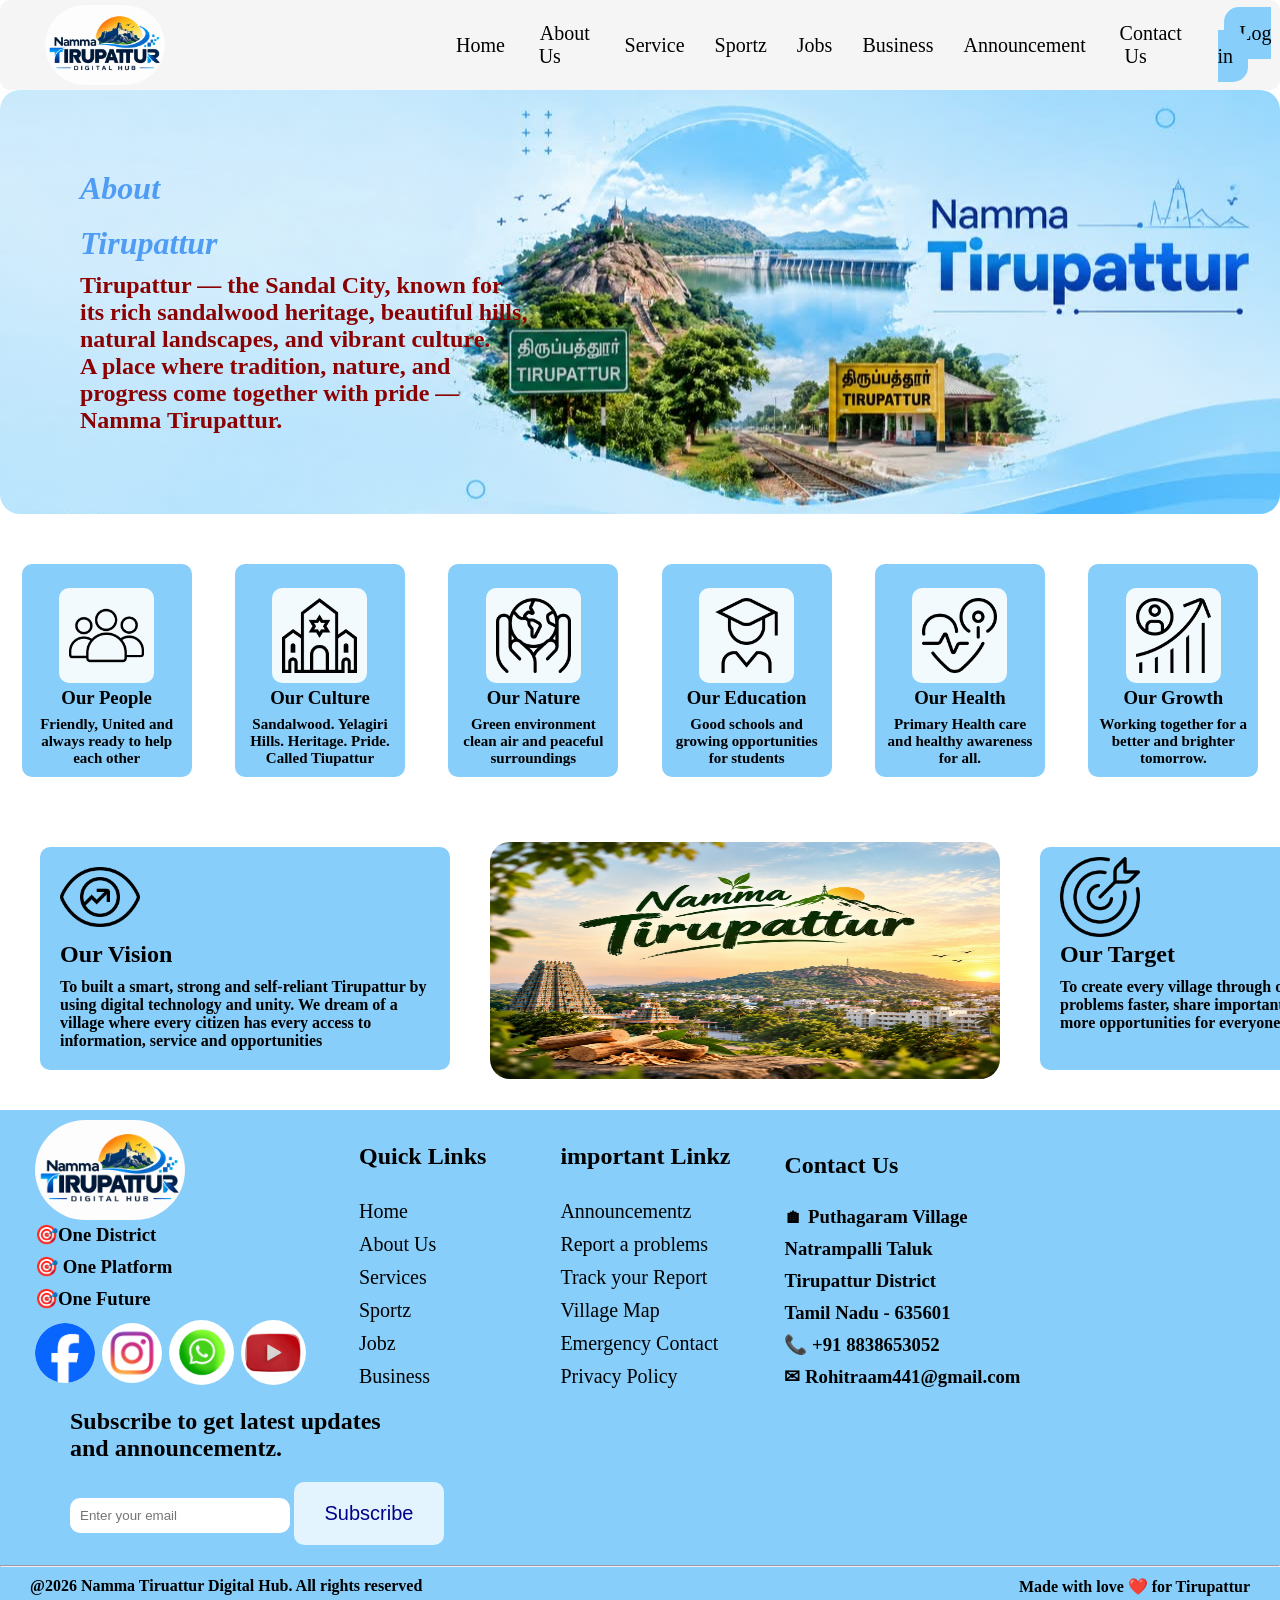
==== about.html @ 944623a9 "first commit" ====
<!DOCTYPE html>
<html lang="en">
<head>
    <meta charset="UTF-8">
    <meta name="viewport" content="width=device-width, initial-scale=1.0">
    <title> About Us</title>
    <link rel="stylesheet" href="about.css">
</head>
<body>
      <div class="nav">
        <img src="imges/namma tpt.png" alt="" class="tpt">

        <nav class="nav_bar">
            <p><a href="index.html">Home</a></p>
            <p><a href="home.html">About Us</a></p>
            <p><a href="home.html">Service</a></p>
            <p><a href="home.html">Sportz</a></p>
            <p><a href="home.html">Jobs</a></p>
            <p><a href="home.html">Business</a></p>
            <p><a href="home.html">Announcement</a></p>
            <p><a href="home.html">Contact Us</a></p>
            <div class="log">
                <p><a href="home.html" class="logz">Log in</a></p>
            </div>

        </nav>
    </div>
<!-- top nav bar finished -->

<div class="about_line">
    <h1 class="abttptzz"> <i>About</i></h1><br>
    <h1 class="abt_tpthead"><i>Tirupattur</i> <br>
    <h3 class="tptline">Tirupattur — the Sandal City, known for its rich sandalwood heritage, beautiful hills, natural landscapes, and vibrant culture. <br> A place where tradition, nature, and progress come together with pride — Namma Tirupattur.</h3>
  
</div>

<!-- about tirupattur image finished -->

<!-- next the diff box in the dabbz below lie our people opr district-->

<div class="divs_of_about">
      
    <div class="divz_of_dabbas">

        <div class="box1">
            <img src="imges/people.png" alt="" class="img1">
            <h3>Our People</h3>
            <h4 class="img1_abt">Friendly, United and always ready to help each other</h4>
       </div>

<!-- dabba 1 finished -->

<!-- dabba 2 started -->
        <div class="box2">
            <img src="imges/synagogue.png" alt="" class="img2">
            <h3>Our Culture</h3>
            <h4 class="img2_abt">Sandalwood. Yelagiri Hills. Heritage. Pride. Called Tiupattur</h4>
       </div>

<!-- dabba 2 finished -->

<!-- dabba 3 started-->
        <div class="box3">
            <img src="imges/save-the-planet.png" alt="" class="img3">
            <h3>Our Nature</h3>
            <h4 class="img3_abt">Green environment clean air and peaceful surroundings</h4>
       </div>

<!-- dabba 3 finished  -->

<!-- dabba 4 started -->

        <div class="box4">
            <img src="imges/user-graduate.png" alt="" class="img4">
            <h3>Our Education</h3>
            <h4 class="img4_abt">Good schools and growing opportunities for students</h4>
       </div>

<!-- dabba 4 finished  -->

<!-- dabba 5 started -->
         <div class="box5">
            <img src="imges/health-podcast.png" alt="" class="img5">
            <h3>Our Health</h3>
            <h4 class="img5_abt">Primary Health care and healthy awareness for all.</h4>
       </div>
<!-- dabba 4 finished  -->

<!-- dabba 5 started -->
        <div class="box6">
            <img src="imges/career-growth.png" alt="" class="img6">
            <h3>Our Growth</h3>
            <h4 class="img6_abt">Working together for a better and brighter tomorrow.</h4>
       </div>
    </div>
</div>
<!-- all dabbas finished -->

<!-- vision of tirupattur -->

<div class="visioftpt">
    <div class="visitpt">
        <div class="visi1">
            <img src="imges/eye-arrow-progress.png" alt="" class="vision1">
            <h2>Our Vision</h2>
            <h4 class="visitext">To built a smart, strong and self-reliant Tirupattur by using digital technology and unity. We dream of a village where every citizen has every access to information, service and opportunities </h4>

        </div>
<!-- our vision completed -->


<!-- namma tirupattur image -->
 <div class="nammatpti">
    <img src="imges/17258.jpg" alt="" class="nammatpt">
 </div>

<!-- our tartget -->
    <div class="target1">
        <img src="imges/bullseye-arrow.png" alt="" class="targetimg">
        <h2>Our Target</h2>
        <h4 class="targetext">To create every village through one platform, solve problems faster, share important updates and create more opportunities for everyone in Tirupattur</h4>

    </div>
    </div>
</div>

<!-- target finished -->

<!-- about of tirupattur blue code below -->
<div class="aboutblue">
    <div class="aboutzblue">

        <div class="abtblue1">
             <img src="imges/namma tpt.png" alt="" class="abtbluei">
             <h3 class="oned">🎯One District </h3>
             <h3 class="onep">🎯 One Platform</h3>
             <h3 class="onef">🎯One Future</h3>
          <div class="abtsocial">
            <a href="https://www.youtube.com/watch?v=7VxUcHnb_D0&list=RD7VxUcHnb_D0&start_radio=1"><img src="imges/facebook.png" alt="" class="facebook"></a>
             <a href="https://www.youtube.com/watch?v=6LD30ChPsSs&list=RD6LD30ChPsSs&start_radio=1"><img src="imges/insta.jpg" alt="" class="insta"></a>
             <a href="https://www.youtube.com/watch?v=58MM30T1jlk&list=RD58MM30T1jlk&start_radio=1"><img src="imges/wp.jpg" alt="" class="wp"></a>
             <a href="https://www.youtube.com/watch?v=acCh41oai7c&list=RDacCh41oai7c&start_radio=1"><img src="imges/utube.jpg" alt="" class="utube"></a>
          </div>
         </div>
<!-- social images completedd -->
        <div class="quick">
           <h2 class="qcklink">Quick Links</h2></h3>
            <a href="" class="homz">Home</a>
            <a href="" class="abtblu">About Us</a>
            <a href="" class="abtserv">Services</a>
            <a href="" class="sptz">Sportz</a>
            <a href="" class="abtjobz">Jobz</a>
            <a href="" class="abtbuzi">Business</a>
         </div>

<!-- quick links ends -->
           <div class="implinks">
           <h2 class="qcklink">important Linkz</h2></h3>
            <a href="" class="anno">Announcementz</a>
            <a href="" class="abtrepo">Report a problems</a>
            <a href="" class="abttrack">Track your Report</a>
            <a href="" class="map">Village Map</a>
            <a href="" class="urgent">Emergency Contact</a>
            <a href="" class="private">Privacy Policy</a>
         </div>

<!-- important anouncement ends -->
          <div class="address">
           <h2 class="qckzlink">Contact Us</h2></h3>
       
            <h3 class="puthagaram">🏠︎ Puthagaram Village</h3>
            <h3 class="natrampalli">Natrampalli Taluk</h3>
            <h3 class="tirupattur">Tirupattur District</h3>
            <h3 class="tn">Tamil Nadu - 635601</h3>
             <h3 class="call">📞  +91 8838653052</h3>
             <h3 class="email">✉ Rohitraam441@gmail.com</h3>
         </div>
<!-- newsletter -->

<div class="newzabt">
       <h2 class="subzz">Subscribe to get latest updates <br> and announcementz.</h2>
       <input type="text" placeholder="Enter your email" class="abtinput">
       <button class="btnt">Subscribe</button>
</div>
<hr>
 <div class="lovzz">
<h4 class="rightz">@2026 Namma Tiruattur Digital Hub. All rights reserved</h4>
<h4 class="love">Made with love ❤️️ for Tirupattur</h4>
 </div>
    </div>
</div>
 

<!-- all about namma tpt is fimished -->
 <!-- rights reserved -->

</body>
</html>
---- about.css ----
*{
    margin: 0px;
    padding: 0px;
}
.tpt{
    width: 120px;
}
.nav,.nav_bar{
    display: flex;
    align-items: center;
    text-align: center;
}
.nav_bar{
     margin-left: 20%;

}
.nav_bar a{
    margin-left: 30px;
    color: black;
    text-decoration: none;
    font-size: 20px;
     
}
.tpt{
    margin-left: 40px;
    border-radius: 50px;
    padding: 5px;
}
.nav{
    background-color: whitesmoke;
    color: black;
    border-radius: 10px;
}
.nav_bar a:hover{
     
    color: black;
     
    text-decoration: underline ; 
    color: darkblue;
     
    

}
 .log a{
    background-color: lightskyblue;
    padding: 15px;
    border-radius: 15px;
 }

 /* top nav bar finished */

 
.about_line{
    background-image: url(imges/about.tpt.jpg);
    background-position: center;
    background-repeat: no-repeat;
    background-size: cover;
    padding: 80px;
    border-radius: 20px;
    
}
.tptline{
    font-size: 24px;
    color: darkred;
    width: 450px;
    
}
.abttptzz{
     color: rgb(79, 156, 245);
}
.abt_tpthead{
    margin-bottom: 10px;
    color: rgb(79, 156, 245);
    
}
.divs_of_about{
    margin-top: 30px;
}
/* about tirupattur image finished */

/* now the dabbas given below are going to style */
.visioftpt{
    margin-top: 30px;
}
.divz_of_dabbas{
    display: flex;
    justify-content:space-around;
    text-align: center;
    align-items: center;
    width: 100%;
}
.divs_of_about{
     display: flex;
    justify-content:space-around;
    text-align: center;
    align-items: center;
    
}
.box1{
    width: 150px;
    background-color:lightskyblue;
    padding: 10px;
    margin-top: 20px;
    border-radius: 10px;
}
.img1{
     width: 75px;
    margin-top: 14px;
    background-color: rgb(242, 250, 254);
    padding: 10px;
    border-radius: 10px;
}
.img1_abt{
    margin-top: 7px;
    font-size: 15px;
}

/* dabba one completed */

/* dabba 2 started */
.box2{
    width: 150px;
    background-color:lightskyblue;
    padding: 10px;
    margin-top: 20px;
    border-radius: 10px;
}
.img2{
     width: 75px;
    margin-top: 14px;
    background-color: rgb(242, 250, 254);
    padding: 10px;
    border-radius: 10px;
}
.img2_abt{
    margin-top: 7px;
    font-size: 15px;
}

/* dabba 2 finished */

/* dabba 3 started */

.box3{
    width: 150px;
    background-color:lightskyblue;
    padding: 10px;
    margin-top: 20px;
    border-radius: 10px;
}
.img3{
     width: 75px;
    margin-top: 14px;
    background-color: rgb(242, 250, 254);
    padding: 10px;
    border-radius: 10px;
}
.img3_abt{
    margin-top: 7px;
    font-size: 15px;
}
/* dabba 3 finished */

/* dabba 4 started */
.box4{
    width: 150px;
    background-color:lightskyblue;
    padding: 10px;
    margin-top: 20px;
    border-radius: 10px;
}
.img4{
     width: 75px;
    margin-top: 14px;
    background-color:rgb(242, 250, 254);
    padding: 10px;
    border-radius: 10px;
}
.img4_abt{
    margin-top: 7px;
    font-size: 15px;
}
/* dabba 3 finished */

/* dabba 4 started */
.box5{
    width: 150px;
    background-color:lightskyblue;
    padding: 10px;
    margin-top: 20px;
    border-radius: 10px;
}
.img5{
     width: 75px;
    margin-top: 14px;
    background-color:rgb(242, 250, 254);
    padding: 10px;
    border-radius: 10px;
}
.img5_abt{
    margin-top: 7px;
    font-size: 15px;
}
/* dabba 3 finished */

/* dabba 4 started */
.box6{
    width: 150px;
    background-color:lightskyblue;
    padding: 10px;
    margin-top: 20px;
    border-radius: 10px;
}
.img6{
     width: 75px;
    margin-top: 14px;
    background-color: rgb(242, 250, 254);
    padding: 10px;
    border-radius: 10px;
}
.img6_abt{
    margin-top: 7px;
    font-size: 15px;
}
/* all dabbas finished */

/* now need to code for our vision tirupattur */
.visioftpt{
    display: flex;
}
.visitpt{
    display: flex;
}
.visi1{
    width: 380px;
    background-color: lightskyblue;
    color: black;
    padding: 10px;
    margin: 40px;
    border-radius: 10px;
    padding-left: 20px;
    padding-bottom: 20px;
}
.vision1{
    width: 80px;
}
.visitext{
    margin-top: 10px;
}
/* our vision completed */

/* our tartget */
.targetimg{
    width: 80px;
}
.target1{
     width: 380px;
    background-color: lightskyblue;
    color: black;
    padding: 10px;
    margin: 40px;
    border-radius: 10px;
    padding-left: 20px;
    padding-bottom: 20px;
}
.targetext{
    margin-top: 10px;
}
/* our tpt finished */
/* namma tpt image center side */
.nammatpti{
    margin-top: 35px;
}
.nammatpt{
    width: 510px;
    height: 237px;
    border-radius: 20px;

}
/* namma tpt image center cpmoleted  */
/* now about tirupattur blue starts */
/* .aboutzblue{
    display: flex;
    align-items: center;
} */
.abtsocial{
    display: flex;
    justify-content: space-around;
    width:200px;
    margin-top: 10px;
    margin-right: 50px;
}
 
.abtblue1{
    margin-left: 35px;
     
}
.abtbluei{
    width: 150px;
    border-radius: 100px;
    margin-top: 10px;
     
}
.onep{
    margin-top: 10px;
}
.onef{
    margin-top: 10px;
}
/* social  media */
.abtsocial{
    display: flex;
    align-items: center;
}
.facebook{
    width: 60px;
    border-radius: 110px;
}
/* facebook finished */
/* instagaram starts */
.insta{
    width: 60px;
    margin-left: 7px;
    border-radius: 110px;
}
/* insta finished */
/* wp starts */
.wp{
    width: 65px;
    border-radius: 170px;
     margin-left: 7px;
}
/* wp endes */
/* youtube starts */
.utube{
    width: 65px;
    border-radius: 180px;
     margin-left: 7px;
}
 .abtblue1{
    display: inline-block;
 }
/* images finished */

/* quick links starts */
.aboutzblue{
    background-color:lightskyblue;
}
.quick{
    display: inline-block;
    margin-left: 70px
    
}
  
 .homz{
    color: black;
    text-decoration: none;
    margin-top: 20px;
    margin-top: 10px;
    margin-bottom: 10px;
    display: block;
     
    font-size: 20px;
 }
 .homz:hover{
    color:darkred;
    text-decoration: underline;
 }
 .abtblu{
    color: black;
    text-decoration: none;
    margin-top: 20px;
     margin-top: 10px;
     display: block;
     margin-bottom: 10px;
    font-size: 20px;
 }
 .abtblu:hover{
    color:darkred;
    text-decoration: underline;
 }
 .abtserv{
    color: black;
    text-decoration: none;
    margin-top: 20px;
     margin-top: 10px;
     display: block;
     margin-bottom: 10px;
    font-size: 20px;
 }
 .abtserv:hover{
     color:darkred;
    text-decoration: underline;
 }
 .sptz{
    color: black;
    text-decoration: none;
    margin-top: 20px;
     margin-top: 10px;
     display: block;
     margin-bottom: 10px;
    font-size: 20px;
 }
 .sptz:hover{
    color:darkred;
    text-decoration: underline;
 }
 .abtjobz{
    color: black;
    text-decoration: none;
    margin-top: 20px;
     margin-top: 10px;
     display: block; 
    font-size: 20px;
    margin-bottom: 10px;
    font-size: 20px;
 }
 .abtjobz:hover{
    color:darkred;
    text-decoration: underline;
 }
 .abtbuzi{
    color: black;
    text-decoration: none;
    margin-top: 20px;
     margin-top: 10px;
     display: block;
     font-size: 20px;
     margin-bottom: 20px;
 }
 .abtbuzi:hover{
    color:darkred;
    text-decoration: underline;
 }
 .qcklink{
    margin-bottom: 30px;
 }
/* important thakaval */

 .implinks{
    display: inline-block;
    margin-left: 70px
    
}
  
 .anno{
    color: black;
    text-decoration: none;
    margin-top: 20px;
    margin-top: 10px;
    margin-bottom: 10px;
    display: block;
     
    font-size: 20px;
 }
 .anno:hover{
   color:darkred;
    text-decoration: underline;
 }
 .abtrepo{
    color: black;
    text-decoration: none;
    margin-top: 20px;
     margin-top: 10px;
     display: block;
     margin-bottom: 10px;
    font-size: 20px;
 }
 .abtrepo:hover{
    color:darkred;
    text-decoration: underline;
 }
 .abttrack{
    color: black;
    text-decoration: none;
    margin-top: 20px;
     margin-top: 10px;
     display: block;
     margin-bottom: 10px;
    font-size: 20px;
 }
 .abttrack:hover{
    color:darkred;
    text-decoration: underline;
 }
 .map{
    color: black;
    text-decoration: none;
    margin-top: 20px;
     margin-top: 10px;
     display: block;
     margin-bottom: 10px;
    font-size: 20px;
 }
 .map:hover{
    color:darkred;
    text-decoration: underline;
 }
 .urgent{
    color: black;
    text-decoration: none;
    margin-top: 20px;
     margin-top: 10px;
     display: block; 
    font-size: 20px;
    margin-bottom: 10px;
    font-size: 20px;
 }
 .urgent:hover{
    color:darkred;
    text-decoration: underline;
 }
 .private{
    color: black;
    text-decoration: none;
    margin-top: 20px;
     margin-top: 10px;
     display: block;
     font-size: 20px;
     margin-bottom: 20px;
 }
 .private:hover{
    color:darkred;
    text-decoration: underline;
 }
 .qcklink{
    margin-bottom: 30px;
 }
 /* important thakaval finished */
  /* address */
  .qckzlink{
    margin-bottom: 27px;
 }
  .implinks{
    display: inline-block;
    margin-left: 70px
    
}
.address{
    display: inline-block;
    margin-left: 50px;
}
.puthagaram{
    margin-bottom: 10px;
}
.natrampalli{
    margin-bottom: 10px;
}
.tirupattur{
    margin-bottom: 10px;
}
.tn{
    margin-bottom: 10px;
}
.call{
    margin-bottom: 10px;
}
.email{
    margin-bottom: 10px;
}
/* address fiished */
.newzabt{
    display: inline-block;
    margin-left: 70px;
}
.subzz{
      margin-bottom: 20px;
}
.abtinput{
     margin-bottom: 20px;
     padding: 10px;
     width: 200px;
     border-radius: 10px;
     border: none;
}
.btnt{
    margin-bottom: 20px;
    padding: 20px;
    border-radius: 10px;
    background-color: rgb(227, 244, 254);
    color: darkblue;
    border: none;
    width: 150px;
    font-size: 20px;
    
    
    
}
.btnt:hover{
    color: darkred;
    text-decoration: underline;
    cursor: pointer;
 } 
 /* namma tpt about is finished */
 /* Love for tirupattur */
.rightz{
    margin-left: 30px;
}
.love{
    display: inline-block;
    margin-right: 30px;
}
 .lovzz{
    display: flex;
    justify-content: space-between;
    margin-top: 10px;
    padding-bottom: 10px;

 }
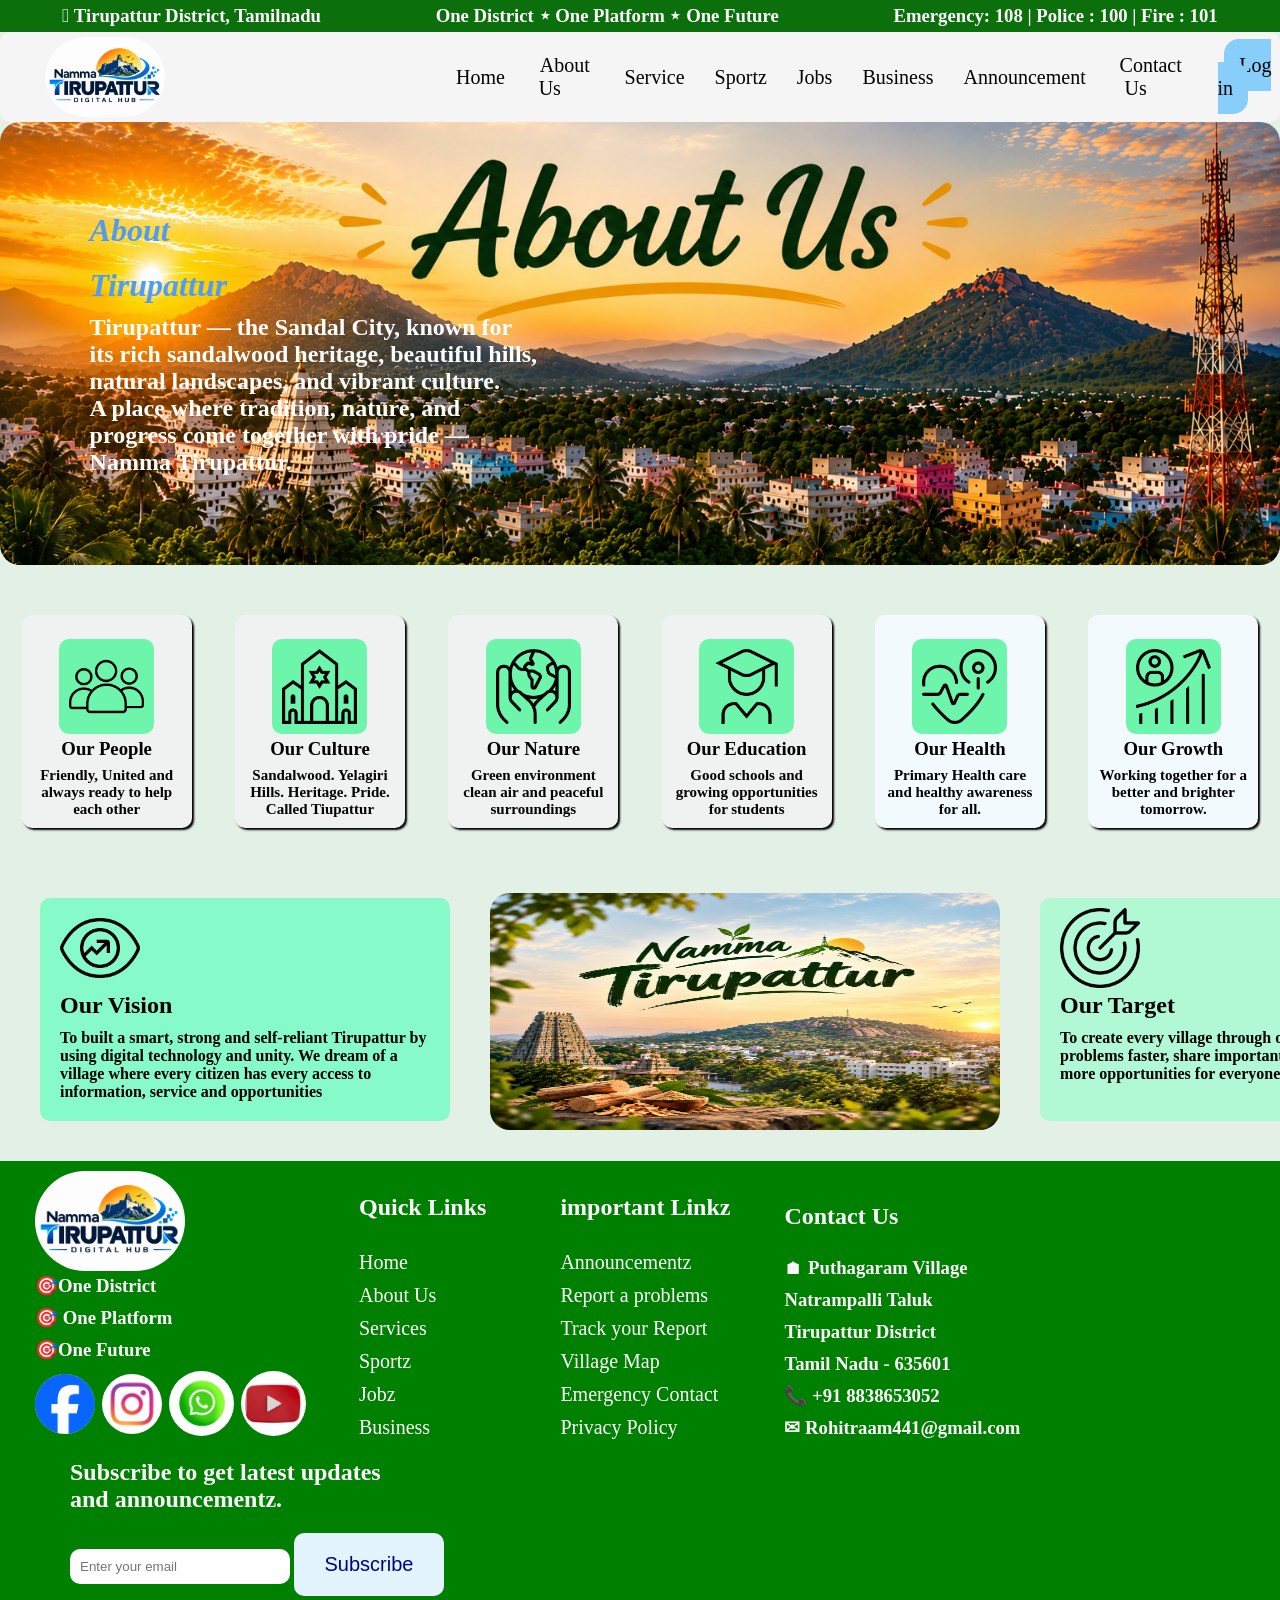
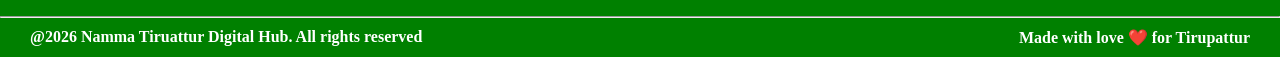
==== commit eaea2739: "Fourth commit" ====
--- a/about.html
+++ b/about.html
@@ -7,20 +7,25 @@
     <link rel="stylesheet" href="about.css">
 </head>
 <body>
+     <div class="pacha">
+        <h3>𖡡 Tirupattur District, Tamilnadu</h3>
+        <h3>One District ⋆ One Platform ⋆ One Future</h3>
+         <h3> Emergency: 108 | Police : 100 | Fire : 101</h3>
+    </div>
       <div class="nav">
         <img src="imges/namma tpt.png" alt="" class="tpt">
 
         <nav class="nav_bar">
             <p><a href="index.html">Home</a></p>
             <p><a href="home.html">About Us</a></p>
-            <p><a href="home.html">Service</a></p>
-            <p><a href="home.html">Sportz</a></p>
-            <p><a href="home.html">Jobs</a></p>
-            <p><a href="home.html">Business</a></p>
-            <p><a href="home.html">Announcement</a></p>
-            <p><a href="home.html">Contact Us</a></p>
+            <p><a href="service.html">Service</a></p>
+            <p><a href="sports.html">Sportz</a></p>
+            <p><a href="jobs.html">Jobs</a></p>
+            <p><a href="business.html">Business</a></p>
+            <p><a href="announcement.html">Announcement</a></p>
+            <p><a href="contact.html">Contact Us</a></p>
             <div class="log">
-                <p><a href="home.html" class="logz">Log in</a></p>
+                <p><a href="log.html" class="logz">Log in</a></p>
             </div>
 
         </nav>
@@ -30,7 +35,7 @@
 <div class="about_line">
     <h1 class="abttptzz"> <i>About</i></h1><br>
     <h1 class="abt_tpthead"><i>Tirupattur</i> <br>
-    <h3 class="tptline">Tirupattur — the Sandal City, known for its rich sandalwood heritage, beautiful hills, natural landscapes, and vibrant culture. <br> A place where tradition, nature, and progress come together with pride — Namma Tirupattur.</h3>
+    <h3 class="tptline" style="color: white;">Tirupattur — the Sandal City, known for its rich sandalwood heritage, beautiful hills, natural landscapes, and vibrant culture. <br> A place where tradition, nature, and progress come together with pride — Namma Tirupattur.</h3>
   
 </div>
 
@@ -128,7 +133,7 @@
 
 <!-- about of tirupattur blue code below -->
 <div class="aboutblue">
-    <div class="aboutzblue">
+    <div class="aboutzblue" style="background-color: green; color: white;">
 
         <div class="abtblue1">
              <img src="imges/namma tpt.png" alt="" class="abtbluei">
@@ -143,25 +148,25 @@
           </div>
          </div>
 <!-- social images completedd -->
-        <div class="quick">
+        <div class="quick"  >
            <h2 class="qcklink">Quick Links</h2></h3>
-            <a href="" class="homz">Home</a>
-            <a href="" class="abtblu">About Us</a>
-            <a href="" class="abtserv">Services</a>
-            <a href="" class="sptz">Sportz</a>
-            <a href="" class="abtjobz">Jobz</a>
-            <a href="" class="abtbuzi">Business</a>
+            <a href="index.html" class="homz" >Home</a>
+            <a href="about.html" class="abtblu">About Us</a>
+            <a href="service.html" class="abtserv" >Services</a>
+            <a href="sports.html" class="sptz">Sportz</a>
+            <a href="jobs.html" class="abtjobz" >Jobz</a>
+            <a href="business.html" class="abtbuzi" >Business</a>
          </div>
 
 <!-- quick links ends -->
            <div class="implinks">
            <h2 class="qcklink">important Linkz</h2></h3>
-            <a href="" class="anno">Announcementz</a>
-            <a href="" class="abtrepo">Report a problems</a>
-            <a href="" class="abttrack">Track your Report</a>
-            <a href="" class="map">Village Map</a>
-            <a href="" class="urgent">Emergency Contact</a>
-            <a href="" class="private">Privacy Policy</a>
+            <a href="announcement.html" class="anno" >Announcementz</a>
+            <a href="imges/report.png" class="abtrepo">Report a problems</a>
+            <a href="imges/track.png" class="abttrack" >Track your Report</a>
+            <a href="https://www.google.com/maps/dir//Puthagaram,+Tamil+Nadu/@12.5110976,78.5136364,14z/data=!4m17!1m8!3m7!1s0x3bac525069452a17:0xafb9e8e22b7da9eb!2sPuthagaram,+Tamil+Nadu!3b1!8m2!3d12.4999776!4d78.5114185!16s%2Fg%2F12jm1ms9c!4m7!1m0!1m5!1m1!1s0x3bac525069452a17:0xafb9e8e22b7da9eb!2m2!1d78.5114185!2d12.4999776?entry=ttu&g_ep=EgoyMDI2MTAyMC4wIKXMDSoASAFQAw%3D%3D" class="map">Village Map</a>
+            <a href="imges/impcontacts.png" class="urgent">Emergency Contact</a>
+            <a href="imges/privacypolicy.png" class="private">Privacy Policy</a>
          </div>
 
 <!-- important anouncement ends -->
--- a/about.css
+++ b/about.css
@@ -5,6 +5,17 @@
 .tpt{
     width: 120px;
 }
+body{
+    background-color: rgb(227, 240, 230);
+    
+}
+.pacha{
+    display: flex;
+    justify-content: space-around;
+    background-color: rgb(11, 112, 11);
+    color: white;
+    padding: 5px;
+}
 .nav,.nav_bar{
     display: flex;
     align-items: center;
@@ -21,6 +32,7 @@
     font-size: 20px;
      
 }
+
 .tpt{
     margin-left: 40px;
     border-radius: 50px;
@@ -51,12 +63,12 @@
 
  
 .about_line{
-    background-image: url(imges/about.tpt.jpg);
+    background-image: url(imges/ABT.png);
     background-position: center;
     background-repeat: no-repeat;
     background-size: cover;
-    padding: 80px;
-    border-radius: 20px;
+    padding: 7%;
+    border-radius: 20PX;
     
 }
 .tptline{
@@ -98,15 +110,16 @@
 }
 .box1{
     width: 150px;
-    background-color:lightskyblue;
-    padding: 10px;
-    margin-top: 20px;
-    border-radius: 10px;
+    background-color:rgb(240, 241, 241);
+    padding: 10px;
+    margin-top: 20px;
+    border-radius: 10px;
+    box-shadow: 2px 2px 2px black;
 }
 .img1{
      width: 75px;
     margin-top: 14px;
-    background-color: rgb(242, 250, 254);
+    background-color: rgb(109, 246, 171);
     padding: 10px;
     border-radius: 10px;
 }
@@ -120,15 +133,17 @@
 /* dabba 2 started */
 .box2{
     width: 150px;
-    background-color:lightskyblue;
-    padding: 10px;
-    margin-top: 20px;
-    border-radius: 10px;
+     
+    background-color:rgb(240, 241, 241);
+    padding: 10px;
+    margin-top: 20px;
+    border-radius: 10px;
+     box-shadow: 2px 2px 2px black;
 }
 .img2{
      width: 75px;
     margin-top: 14px;
-    background-color: rgb(242, 250, 254);
+    background-color: rgb(109, 246, 171);
     padding: 10px;
     border-radius: 10px;
 }
@@ -143,15 +158,16 @@
 
 .box3{
     width: 150px;
-    background-color:lightskyblue;
-    padding: 10px;
-    margin-top: 20px;
-    border-radius: 10px;
+    background-color:rgb(240, 241, 241);
+    padding: 10px;
+    margin-top: 20px;
+    border-radius: 10px;
+     box-shadow: 2px 2px 2px black;
 }
 .img3{
      width: 75px;
     margin-top: 14px;
-    background-color: rgb(242, 250, 254);
+    background-color: rgb(109, 246, 171);
     padding: 10px;
     border-radius: 10px;
 }
@@ -164,15 +180,16 @@
 /* dabba 4 started */
 .box4{
     width: 150px;
-    background-color:lightskyblue;
-    padding: 10px;
-    margin-top: 20px;
-    border-radius: 10px;
+    background-color:rgb(240, 241, 241);
+    padding: 10px;
+    margin-top: 20px;
+    border-radius: 10px;
+     box-shadow: 2px 2px 2px black;
 }
 .img4{
      width: 75px;
     margin-top: 14px;
-    background-color:rgb(242, 250, 254);
+    background-color:rgb(109, 246, 171);
     padding: 10px;
     border-radius: 10px;
 }
@@ -185,15 +202,16 @@
 /* dabba 4 started */
 .box5{
     width: 150px;
-    background-color:lightskyblue;
-    padding: 10px;
-    margin-top: 20px;
-    border-radius: 10px;
+    background-color:rgb(242, 250, 254);
+    padding: 10px;
+    margin-top: 20px;
+    border-radius: 10px;
+     box-shadow: 2px 2px 2px black;
 }
 .img5{
      width: 75px;
     margin-top: 14px;
-    background-color:rgb(242, 250, 254);
+    background-color:rgb(109, 246, 171);
     padding: 10px;
     border-radius: 10px;
 }
@@ -206,15 +224,16 @@
 /* dabba 4 started */
 .box6{
     width: 150px;
-    background-color:lightskyblue;
-    padding: 10px;
-    margin-top: 20px;
-    border-radius: 10px;
+    background-color:rgb(242, 250, 254);
+    padding: 10px;
+    margin-top: 20px;
+    border-radius: 10px;
+     box-shadow: 2px 2px 2px black;
 }
 .img6{
      width: 75px;
     margin-top: 14px;
-    background-color: rgb(242, 250, 254);
+    background-color: rgb(109, 246, 171);
     padding: 10px;
     border-radius: 10px;
 }
@@ -233,7 +252,7 @@
 }
 .visi1{
     width: 380px;
-    background-color: lightskyblue;
+    background-color: rgb(135, 250, 202);
     color: black;
     padding: 10px;
     margin: 40px;
@@ -255,7 +274,7 @@
 }
 .target1{
      width: 380px;
-    background-color: lightskyblue;
+    background-color: rgb(176, 249, 212);
     color: black;
     padding: 10px;
     margin: 40px;
@@ -290,7 +309,10 @@
     margin-top: 10px;
     margin-right: 50px;
 }
- 
+ .aboutzblue{
+    background-color: green;
+    color: white;
+ }
 .abtblue1{
     margin-left: 35px;
      
@@ -308,6 +330,8 @@
     margin-top: 10px;
 }
 /* social  media */
+ 
+ 
 .abtsocial{
     display: flex;
     align-items: center;
@@ -353,7 +377,7 @@
 }
   
  .homz{
-    color: black;
+    color: white;
     text-decoration: none;
     margin-top: 20px;
     margin-top: 10px;
@@ -367,7 +391,7 @@
     text-decoration: underline;
  }
  .abtblu{
-    color: black;
+    color: white;
     text-decoration: none;
     margin-top: 20px;
      margin-top: 10px;
@@ -380,7 +404,7 @@
     text-decoration: underline;
  }
  .abtserv{
-    color: black;
+    color: white;
     text-decoration: none;
     margin-top: 20px;
      margin-top: 10px;
@@ -393,7 +417,7 @@
     text-decoration: underline;
  }
  .sptz{
-    color: black;
+    color: white;
     text-decoration: none;
     margin-top: 20px;
      margin-top: 10px;
@@ -406,7 +430,7 @@
     text-decoration: underline;
  }
  .abtjobz{
-    color: black;
+    color: white;
     text-decoration: none;
     margin-top: 20px;
      margin-top: 10px;
@@ -420,7 +444,7 @@
     text-decoration: underline;
  }
  .abtbuzi{
-    color: black;
+    color: white;
     text-decoration: none;
     margin-top: 20px;
      margin-top: 10px;
@@ -444,7 +468,7 @@
 }
   
  .anno{
-    color: black;
+    color: white;
     text-decoration: none;
     margin-top: 20px;
     margin-top: 10px;
@@ -458,7 +482,7 @@
     text-decoration: underline;
  }
  .abtrepo{
-    color: black;
+    color: white;
     text-decoration: none;
     margin-top: 20px;
      margin-top: 10px;
@@ -471,7 +495,7 @@
     text-decoration: underline;
  }
  .abttrack{
-    color: black;
+    color: white;
     text-decoration: none;
     margin-top: 20px;
      margin-top: 10px;
@@ -484,7 +508,7 @@
     text-decoration: underline;
  }
  .map{
-    color: black;
+    color: white;
     text-decoration: none;
     margin-top: 20px;
      margin-top: 10px;
@@ -497,7 +521,7 @@
     text-decoration: underline;
  }
  .urgent{
-    color: black;
+    color: white;
     text-decoration: none;
     margin-top: 20px;
      margin-top: 10px;
@@ -511,7 +535,7 @@
     text-decoration: underline;
  }
  .private{
-    color: black;
+    color: white;
     text-decoration: none;
     margin-top: 20px;
      margin-top: 10px;
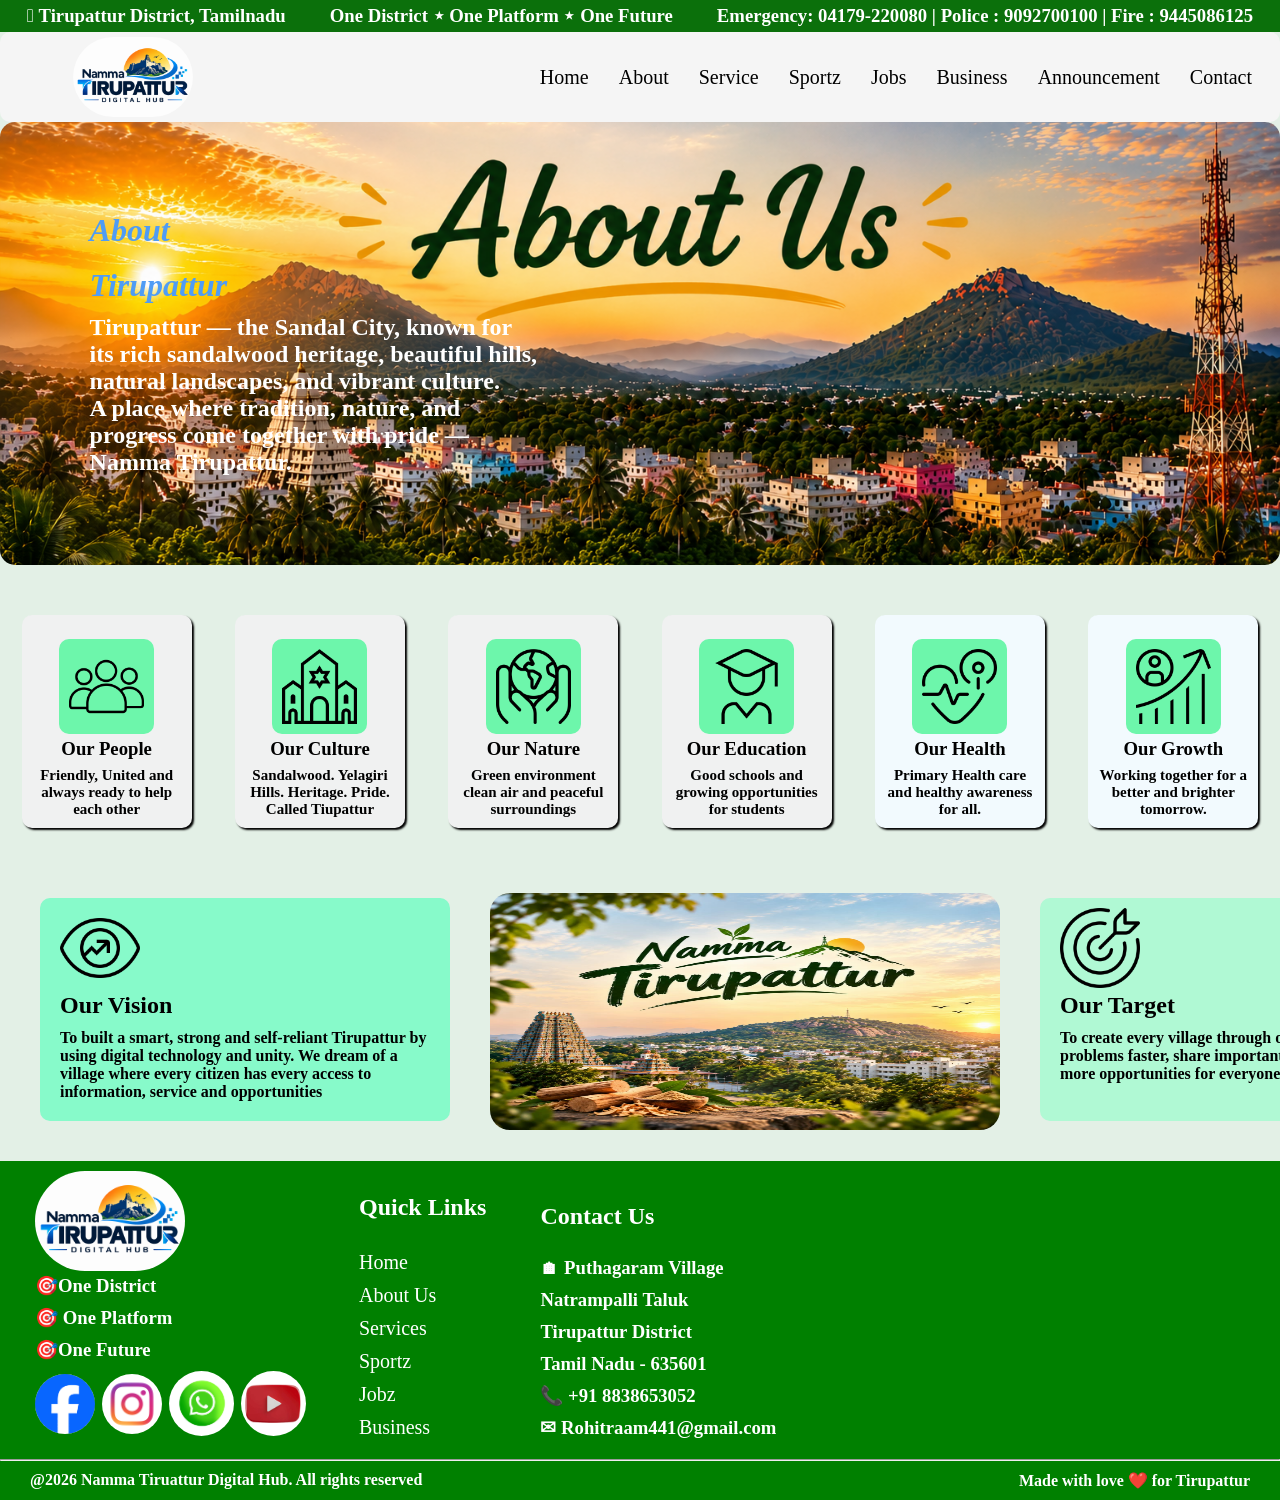
==== commit 689f5cb3: "bye" ====
--- a/about.html
+++ b/about.html
@@ -10,23 +10,22 @@
      <div class="pacha">
         <h3>𖡡 Tirupattur District, Tamilnadu</h3>
         <h3>One District ⋆ One Platform ⋆ One Future</h3>
-         <h3> Emergency: 108 | Police : 100 | Fire : 101</h3>
+         <h3> Emergency: 04179-220080
+| Police : 9092700100  | Fire : 9445086125</h3>
     </div>
       <div class="nav">
         <img src="imges/namma tpt.png" alt="" class="tpt">
 
         <nav class="nav_bar">
             <p><a href="index.html">Home</a></p>
-            <p><a href="home.html">About Us</a></p>
+            <p><a href="home.html">About </a></p>
             <p><a href="service.html">Service</a></p>
             <p><a href="sports.html">Sportz</a></p>
             <p><a href="jobs.html">Jobs</a></p>
             <p><a href="business.html">Business</a></p>
             <p><a href="announcement.html">Announcement</a></p>
-            <p><a href="contact.html">Contact Us</a></p>
-            <div class="log">
-                <p><a href="log.html" class="logz">Log in</a></p>
-            </div>
+            <p><a href="contact.html">Contact </a></p>
+            
 
         </nav>
     </div>
@@ -132,8 +131,8 @@
 <!-- target finished -->
 
 <!-- about of tirupattur blue code below -->
-<div class="aboutblue">
-    <div class="aboutzblue" style="background-color: green; color: white;">
+<div class="aboutblue" >
+    <div class="aboutzblue" style="background-color: green; color: white;" >
 
         <div class="abtblue1">
              <img src="imges/namma tpt.png" alt="" class="abtbluei">
@@ -141,10 +140,10 @@
              <h3 class="onep">🎯 One Platform</h3>
              <h3 class="onef">🎯One Future</h3>
           <div class="abtsocial">
-            <a href="https://www.youtube.com/watch?v=7VxUcHnb_D0&list=RD7VxUcHnb_D0&start_radio=1"><img src="imges/facebook.png" alt="" class="facebook"></a>
-             <a href="https://www.youtube.com/watch?v=6LD30ChPsSs&list=RD6LD30ChPsSs&start_radio=1"><img src="imges/insta.jpg" alt="" class="insta"></a>
-             <a href="https://www.youtube.com/watch?v=58MM30T1jlk&list=RD58MM30T1jlk&start_radio=1"><img src="imges/wp.jpg" alt="" class="wp"></a>
-             <a href="https://www.youtube.com/watch?v=acCh41oai7c&list=RDacCh41oai7c&start_radio=1"><img src="imges/utube.jpg" alt="" class="utube"></a>
+            <a href=""><img src="imges/facebook.png" alt="" class="facebook"></a>
+             <a href=""><img src="imges/insta.jpg" alt="" class="insta"></a>
+             <a href=""><img src="imges/wp.jpg" alt="" class="wp"></a>
+             <a href=""><img src="imges/utube.jpg" alt="" class="utube"></a>
           </div>
          </div>
 <!-- social images completedd -->
@@ -159,7 +158,7 @@
          </div>
 
 <!-- quick links ends -->
-           <div class="implinks">
+           <!-- <div class="implinks">
            <h2 class="qcklink">important Linkz</h2></h3>
             <a href="announcement.html" class="anno" >Announcementz</a>
             <a href="imges/report.png" class="abtrepo">Report a problems</a>
@@ -167,7 +166,7 @@
             <a href="https://www.google.com/maps/dir//Puthagaram,+Tamil+Nadu/@12.5110976,78.5136364,14z/data=!4m17!1m8!3m7!1s0x3bac525069452a17:0xafb9e8e22b7da9eb!2sPuthagaram,+Tamil+Nadu!3b1!8m2!3d12.4999776!4d78.5114185!16s%2Fg%2F12jm1ms9c!4m7!1m0!1m5!1m1!1s0x3bac525069452a17:0xafb9e8e22b7da9eb!2m2!1d78.5114185!2d12.4999776?entry=ttu&g_ep=EgoyMDI2MTAyMC4wIKXMDSoASAFQAw%3D%3D" class="map">Village Map</a>
             <a href="imges/impcontacts.png" class="urgent">Emergency Contact</a>
             <a href="imges/privacypolicy.png" class="private">Privacy Policy</a>
-         </div>
+         </div> -->
 
 <!-- important anouncement ends -->
           <div class="address">
@@ -182,11 +181,11 @@
          </div>
 <!-- newsletter -->
 
-<div class="newzabt">
+<!-- <div class="newzabt">
        <h2 class="subzz">Subscribe to get latest updates <br> and announcementz.</h2>
        <input type="text" placeholder="Enter your email" class="abtinput">
        <button class="btnt">Subscribe</button>
-</div>
+</div> -->
 <hr>
  <div class="lovzz">
 <h4 class="rightz">@2026 Namma Tiruattur Digital Hub. All rights reserved</h4>
--- a/about.css
+++ b/about.css
@@ -7,6 +7,7 @@
 }
 body{
     background-color: rgb(227, 240, 230);
+    overflow-x: hidden;
     
 }
 .pacha{
@@ -19,7 +20,9 @@
 .nav,.nav_bar{
     display: flex;
     align-items: center;
-    text-align: center;
+    
+    
+    justify-content: space-around;
 }
 .nav_bar{
      margin-left: 20%;
@@ -68,7 +71,7 @@
     background-repeat: no-repeat;
     background-size: cover;
     padding: 7%;
-    border-radius: 20PX;
+    border-radius: 15px;
     
 }
 .tptline{
@@ -85,6 +88,24 @@
     color: rgb(79, 156, 245);
     
 }
+
+.expo{
+    padding: 10px;
+    background-color:rgb(11, 112, 11);
+    color: white;
+    border-radius: 10px;
+    margin-top: 10px;
+   
+}
+.expo a{
+    color: white;
+}
+.expoz{
+    text-decoration: none;
+    color: black;
+    padding: 0px;
+}
+
 .divs_of_about{
     margin-top: 30px;
 }
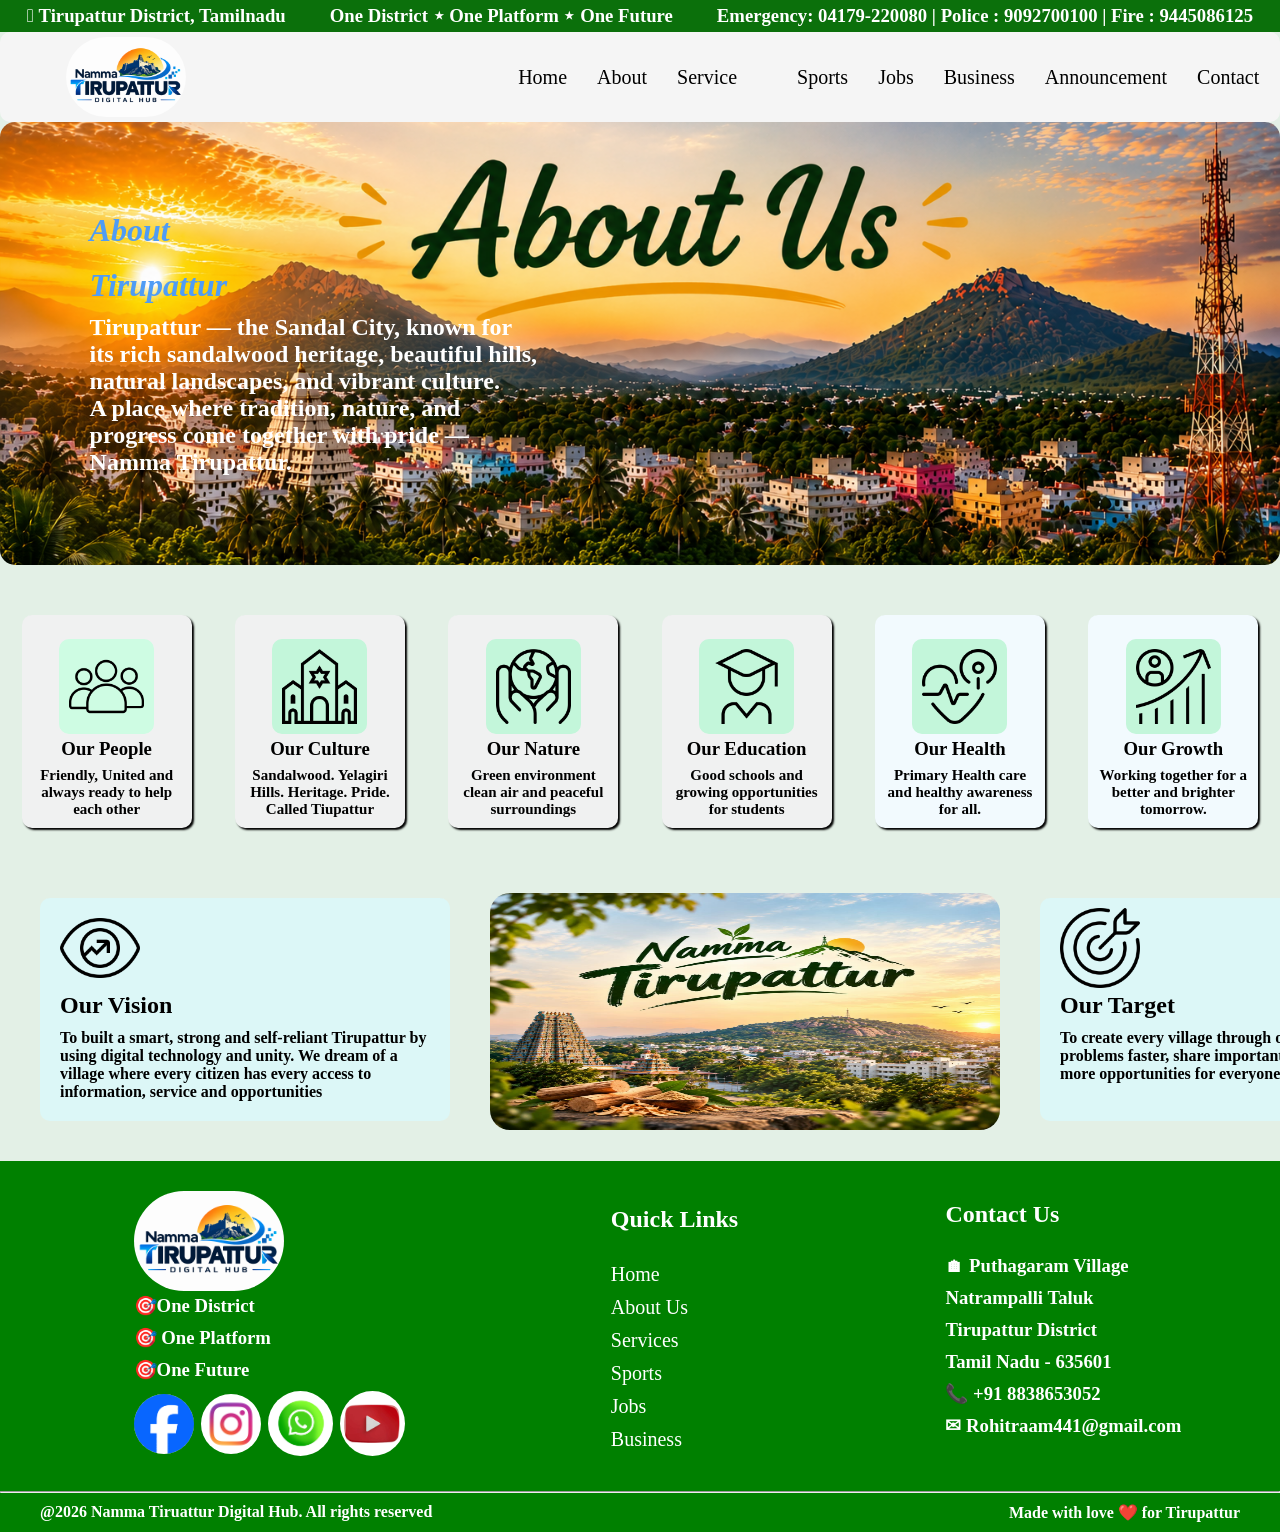
==== commit aa5704cd: "Sixth commit" ====
--- a/about.html
+++ b/about.html
@@ -1,202 +1,199 @@
 <!DOCTYPE html>
 <html lang="en">
+
 <head>
     <meta charset="UTF-8">
     <meta name="viewport" content="width=device-width, initial-scale=1.0">
     <title> About Us</title>
     <link rel="stylesheet" href="about.css">
 </head>
+
 <body>
-     <div class="pacha">
+    <div class="pacha">
         <h3>𖡡 Tirupattur District, Tamilnadu</h3>
         <h3>One District ⋆ One Platform ⋆ One Future</h3>
-         <h3> Emergency: 04179-220080
-| Police : 9092700100  | Fire : 9445086125</h3>
+        <h3> Emergency: 04179-220080
+            | Police : 9092700100 | Fire : 9445086125</h3>
     </div>
-      <div class="nav">
+    <div class="nav">
         <img src="imges/namma tpt.png" alt="" class="tpt">
 
         <nav class="nav_bar">
             <p><a href="index.html">Home</a></p>
             <p><a href="home.html">About </a></p>
             <p><a href="service.html">Service</a></p>
-            <p><a href="sports.html">Sportz</a></p>
+            <p><a href="sports.html"> <p><a href="sports.html">Sports</a></p></a></p>
             <p><a href="jobs.html">Jobs</a></p>
             <p><a href="business.html">Business</a></p>
             <p><a href="announcement.html">Announcement</a></p>
             <p><a href="contact.html">Contact </a></p>
-            
+
 
         </nav>
     </div>
-<!-- top nav bar finished -->
+    <!-- top nav bar finished -->
 
-<div class="about_line">
-    <h1 class="abttptzz"> <i>About</i></h1><br>
-    <h1 class="abt_tpthead"><i>Tirupattur</i> <br>
-    <h3 class="tptline" style="color: white;">Tirupattur — the Sandal City, known for its rich sandalwood heritage, beautiful hills, natural landscapes, and vibrant culture. <br> A place where tradition, nature, and progress come together with pride — Namma Tirupattur.</h3>
-  
-</div>
+    <div class="about_line">
+        <h1 class="abttptzz"> <i>About</i></h1><br>
+        <h1 class="abt_tpthead"><i>Tirupattur</i> <br>
+            <h3 class="tptline" style="color: white;">Tirupattur — the Sandal City, known for its rich sandalwood
+                heritage, beautiful hills, natural landscapes, and vibrant culture. <br> A place where tradition,
+                nature, and progress come together with pride — Namma Tirupattur.</h3>
 
-<!-- about tirupattur image finished -->
+    </div>
 
-<!-- next the diff box in the dabbz below lie our people opr district-->
+    <!-- about tirupattur image finished -->
 
-<div class="divs_of_about">
-      
-    <div class="divz_of_dabbas">
+     
 
-        <div class="box1">
-            <img src="imges/people.png" alt="" class="img1">
-            <h3>Our People</h3>
-            <h4 class="img1_abt">Friendly, United and always ready to help each other</h4>
-       </div>
+    <div class="divs_of_about">
 
-<!-- dabba 1 finished -->
+        <div class="divz_of_dabbas">
 
-<!-- dabba 2 started -->
-        <div class="box2">
-            <img src="imges/synagogue.png" alt="" class="img2">
-            <h3>Our Culture</h3>
-            <h4 class="img2_abt">Sandalwood. Yelagiri Hills. Heritage. Pride. Called Tiupattur</h4>
-       </div>
+            <div class="box1">
+                <img src="imges/people.png" alt="" class="img1">
+                <h3>Our People</h3>
+                <h4 class="img1_abt">Friendly, United and always ready to help each other</h4>
+            </div>
 
-<!-- dabba 2 finished -->
+            <!-- dabba 1 finished -->
 
-<!-- dabba 3 started-->
-        <div class="box3">
-            <img src="imges/save-the-planet.png" alt="" class="img3">
-            <h3>Our Nature</h3>
-            <h4 class="img3_abt">Green environment clean air and peaceful surroundings</h4>
-       </div>
+            <!-- dabba 2 started -->
+            <div class="box2">
+                <img src="imges/synagogue.png" alt="" class="img2">
+                <h3>Our Culture</h3>
+                <h4 class="img2_abt">Sandalwood. Yelagiri Hills. Heritage. Pride. Called Tiupattur</h4>
+            </div>
 
-<!-- dabba 3 finished  -->
+            <!-- dabba 2 finished -->
 
-<!-- dabba 4 started -->
+            <!-- dabba 3 started-->
+            <div class="box3">
+                <img src="imges/save-the-planet.png" alt="" class="img3">
+                <h3>Our Nature</h3>
+                <h4 class="img3_abt">Green environment clean air and peaceful surroundings</h4>
+            </div>
 
-        <div class="box4">
-            <img src="imges/user-graduate.png" alt="" class="img4">
-            <h3>Our Education</h3>
-            <h4 class="img4_abt">Good schools and growing opportunities for students</h4>
-       </div>
+            <!-- dabba 3 finished  -->
 
-<!-- dabba 4 finished  -->
+            <!-- dabba 4 started -->
 
-<!-- dabba 5 started -->
-         <div class="box5">
-            <img src="imges/health-podcast.png" alt="" class="img5">
-            <h3>Our Health</h3>
-            <h4 class="img5_abt">Primary Health care and healthy awareness for all.</h4>
-       </div>
-<!-- dabba 4 finished  -->
+            <div class="box4">
+                <img src="imges/user-graduate.png" alt="" class="img4">
+                <h3>Our Education</h3>
+                <h4 class="img4_abt">Good schools and growing opportunities for students</h4>
+            </div>
 
-<!-- dabba 5 started -->
-        <div class="box6">
-            <img src="imges/career-growth.png" alt="" class="img6">
-            <h3>Our Growth</h3>
-            <h4 class="img6_abt">Working together for a better and brighter tomorrow.</h4>
-       </div>
+            <!-- dabba 4 finished  -->
+
+            <!-- dabba 5 started -->
+            <div class="box5">
+                <img src="imges/health-podcast.png" alt="" class="img5">
+                <h3>Our Health</h3>
+                <h4 class="img5_abt">Primary Health care and healthy awareness for all.</h4>
+            </div>
+            <!-- dabba 4 finished  -->
+
+            <!-- dabba 5 started -->
+            <div class="box6">
+                <img src="imges/career-growth.png" alt="" class="img6">
+                <h3>Our Growth</h3>
+                <h4 class="img6_abt">Working together for a better and brighter tomorrow.</h4>
+            </div>
+        </div>
     </div>
-</div>
-<!-- all dabbas finished -->
+    <!-- all dabbas finished -->
 
-<!-- vision of tirupattur -->
+    <!-- vision of tirupattur -->
 
-<div class="visioftpt">
-    <div class="visitpt">
-        <div class="visi1">
-            <img src="imges/eye-arrow-progress.png" alt="" class="vision1">
-            <h2>Our Vision</h2>
-            <h4 class="visitext">To built a smart, strong and self-reliant Tirupattur by using digital technology and unity. We dream of a village where every citizen has every access to information, service and opportunities </h4>
+    <div class="visioftpt">
+        <div class="visitpt">
+            <div class="visi1">
+                <img src="imges/eye-arrow-progress.png" alt="" class="vision1">
+                <h2>Our Vision</h2>
+                <h4 class="visitext">To built a smart, strong and self-reliant Tirupattur by using digital technology
+                    and unity. We dream of a village where every citizen has every access to information, service and
+                    opportunities </h4>
 
-        </div>
-<!-- our vision completed -->
+            </div>
+            <!-- our vision completed -->
 
 
-<!-- namma tirupattur image -->
- <div class="nammatpti">
-    <img src="imges/17258.jpg" alt="" class="nammatpt">
- </div>
+            <!-- namma tirupattur image -->
+            <div class="nammatpti">
+                <img src="imges/17258.jpg" alt="" class="nammatpt">
+            </div>
 
-<!-- our tartget -->
-    <div class="target1">
-        <img src="imges/bullseye-arrow.png" alt="" class="targetimg">
-        <h2>Our Target</h2>
-        <h4 class="targetext">To create every village through one platform, solve problems faster, share important updates and create more opportunities for everyone in Tirupattur</h4>
+            <!-- our tartget -->
+            <div class="target1">
+                <img src="imges/bullseye-arrow.png" alt="" class="targetimg">
+                <h2>Our Target</h2>
+                <h4 class="targetext">To create every village through one platform, solve problems faster, share
+                    important updates and create more opportunities for everyone in Tirupattur</h4>
+
+            </div>
+        </div>
+    </div>
+
+    <!-- target finished -->
+
+    <!-- about of tirupattur blue code below -->
+      <div class="aboutblue">
+        <div class="aboutzblue" style="display: flex;justify-content: space-around; padding: 20px;">
+
+            <div class="abtblue1">
+                <img src="imges/namma tpt.png" alt="" class="abtbluei">
+                <h3 class="oned">🎯One District </h3>
+                <h3 class="onep">🎯 One Platform</h3>
+                <h3 class="onef">🎯One Future</h3>
+                <div class="abtsocial">
+                    <a href="https://www.facebook.com/TirupatturDistrict/"><img src="imges/facebook.png" alt="" class="facebook"></a>
+                    <a href="https://www.instagram.com/popular/tirupathur-district-government-website/"><img src="imges/insta.jpg" alt="" class="insta"></a>
+                    <a href="https://chat.whatsapp.com/Cbfzz16Wxy384JnwALYPrP"><img src="imges/wp.jpg" alt="" class="wp"></a>
+                    <a href="https://www.youtube.com/hashtag/tirupattur"><img src="imges/utube.jpg" alt="" class="utube"></a>
+                </div>
+            </div>
+
+            <!-- social images completedd -->
+            <div class="quick">
+                <h2 class="qcklink">Quick Links</h2>
+                </h3>
+                <a href="index.html" class="homz">Home</a>
+                <a href="about.html" class="abtblu">About Us</a>
+                <a href="service.html" class="abtserv">Services</a>
+                <a href="sports.html" class="sptz">Sports</a>
+                <a href="jobs.html" class="abtjobz">Jobs</a>
+                <a href="business.html" class="abtbuzi">Business</a>
+            </div>
+
+          
+
+            <!-- important anouncement ends -->
+            <div class="address">
+                <h2 class="qckzlink">Contact Us</h2>
+                </h3>
+
+                <h3 class="puthagaram">🏠︎ Puthagaram Village</h3>
+                <h3 class="natrampalli">Natrampalli Taluk</h3>
+                <h3 class="tirupattur">Tirupattur District</h3>
+                <h3 class="tn">Tamil Nadu - 635601</h3>
+                <h3 class="call">📞 +91 8838653052</h3>
+                <h3 class="email">✉ Rohitraam441@gmail.com</h3>
+            </div>
+       
+            
+             
+        </div>
 
     </div>
-    </div>
-</div>
+    <hr>
+ <div class="lovzz">
+    
+                <h4 class="rightz">@2026 Namma Tiruattur Digital Hub. All rights reserved</h4>
+                <h4 class="love">Made with love ❤️️ for Tirupattur</h4>
+            </div>
 
-<!-- target finished -->
-
-<!-- about of tirupattur blue code below -->
-<div class="aboutblue" >
-    <div class="aboutzblue" style="background-color: green; color: white;" >
-
-        <div class="abtblue1">
-             <img src="imges/namma tpt.png" alt="" class="abtbluei">
-             <h3 class="oned">🎯One District </h3>
-             <h3 class="onep">🎯 One Platform</h3>
-             <h3 class="onef">🎯One Future</h3>
-          <div class="abtsocial">
-            <a href=""><img src="imges/facebook.png" alt="" class="facebook"></a>
-             <a href=""><img src="imges/insta.jpg" alt="" class="insta"></a>
-             <a href=""><img src="imges/wp.jpg" alt="" class="wp"></a>
-             <a href=""><img src="imges/utube.jpg" alt="" class="utube"></a>
-          </div>
-         </div>
-<!-- social images completedd -->
-        <div class="quick"  >
-           <h2 class="qcklink">Quick Links</h2></h3>
-            <a href="index.html" class="homz" >Home</a>
-            <a href="about.html" class="abtblu">About Us</a>
-            <a href="service.html" class="abtserv" >Services</a>
-            <a href="sports.html" class="sptz">Sportz</a>
-            <a href="jobs.html" class="abtjobz" >Jobz</a>
-            <a href="business.html" class="abtbuzi" >Business</a>
-         </div>
-
-<!-- quick links ends -->
-           <!-- <div class="implinks">
-           <h2 class="qcklink">important Linkz</h2></h3>
-            <a href="announcement.html" class="anno" >Announcementz</a>
-            <a href="imges/report.png" class="abtrepo">Report a problems</a>
-            <a href="imges/track.png" class="abttrack" >Track your Report</a>
-            <a href="https://www.google.com/maps/dir//Puthagaram,+Tamil+Nadu/@12.5110976,78.5136364,14z/data=!4m17!1m8!3m7!1s0x3bac525069452a17:0xafb9e8e22b7da9eb!2sPuthagaram,+Tamil+Nadu!3b1!8m2!3d12.4999776!4d78.5114185!16s%2Fg%2F12jm1ms9c!4m7!1m0!1m5!1m1!1s0x3bac525069452a17:0xafb9e8e22b7da9eb!2m2!1d78.5114185!2d12.4999776?entry=ttu&g_ep=EgoyMDI2MTAyMC4wIKXMDSoASAFQAw%3D%3D" class="map">Village Map</a>
-            <a href="imges/impcontacts.png" class="urgent">Emergency Contact</a>
-            <a href="imges/privacypolicy.png" class="private">Privacy Policy</a>
-         </div> -->
-
-<!-- important anouncement ends -->
-          <div class="address">
-           <h2 class="qckzlink">Contact Us</h2></h3>
-       
-            <h3 class="puthagaram">🏠︎ Puthagaram Village</h3>
-            <h3 class="natrampalli">Natrampalli Taluk</h3>
-            <h3 class="tirupattur">Tirupattur District</h3>
-            <h3 class="tn">Tamil Nadu - 635601</h3>
-             <h3 class="call">📞  +91 8838653052</h3>
-             <h3 class="email">✉ Rohitraam441@gmail.com</h3>
-         </div>
-<!-- newsletter -->
-
-<!-- <div class="newzabt">
-       <h2 class="subzz">Subscribe to get latest updates <br> and announcementz.</h2>
-       <input type="text" placeholder="Enter your email" class="abtinput">
-       <button class="btnt">Subscribe</button>
-</div> -->
-<hr>
- <div class="lovzz">
-<h4 class="rightz">@2026 Namma Tiruattur Digital Hub. All rights reserved</h4>
-<h4 class="love">Made with love ❤️️ for Tirupattur</h4>
- </div>
-    </div>
-</div>
- 
-
-<!-- all about namma tpt is fimished -->
- <!-- rights reserved -->
 
 </body>
+
 </html>
--- a/about.css
+++ b/about.css
@@ -20,9 +20,11 @@
 .nav,.nav_bar{
     display: flex;
     align-items: center;
-    
-    
     justify-content: space-around;
+}
+.nav{
+    position: sticky;
+     top: 0px;
 }
 .nav_bar{
      margin-left: 20%;
@@ -32,8 +34,7 @@
     margin-left: 30px;
     color: black;
     text-decoration: none;
-    font-size: 20px;
-     
+    font-size: 20px; 
 }
 
 .tpt{
@@ -72,7 +73,9 @@
     background-size: cover;
     padding: 7%;
     border-radius: 15px;
-    
+}
+.abttptzz h1{
+    background-image: linear-gradient(to right,green, white)
 }
 .tptline{
     font-size: 24px;
@@ -140,7 +143,7 @@
 .img1{
      width: 75px;
     margin-top: 14px;
-    background-color: rgb(109, 246, 171);
+    background-color: rgb(206, 252, 227);
     padding: 10px;
     border-radius: 10px;
 }
@@ -164,7 +167,8 @@
 .img2{
      width: 75px;
     margin-top: 14px;
-    background-color: rgb(109, 246, 171);
+    background-color: rgb(195, 246, 218);
+    padding: 10px;
     padding: 10px;
     border-radius: 10px;
 }
@@ -179,7 +183,7 @@
 
 .box3{
     width: 150px;
-    background-color:rgb(240, 241, 241);
+    background-color: rgb(240, 241, 241);
     padding: 10px;
     margin-top: 20px;
     border-radius: 10px;
@@ -188,7 +192,8 @@
 .img3{
      width: 75px;
     margin-top: 14px;
-    background-color: rgb(109, 246, 171);
+    background-color: rgb(195, 246, 218);
+    padding: 10px;
     padding: 10px;
     border-radius: 10px;
 }
@@ -210,7 +215,7 @@
 .img4{
      width: 75px;
     margin-top: 14px;
-    background-color:rgb(109, 246, 171);
+    background-color:rgb(195, 246, 218);
     padding: 10px;
     border-radius: 10px;
 }
@@ -232,7 +237,8 @@
 .img5{
      width: 75px;
     margin-top: 14px;
-    background-color:rgb(109, 246, 171);
+    background-color:rgb(195, 246, 218);
+    padding: 10px;
     padding: 10px;
     border-radius: 10px;
 }
@@ -254,7 +260,8 @@
 .img6{
      width: 75px;
     margin-top: 14px;
-    background-color: rgb(109, 246, 171);
+    background-color: rgb(195, 246, 218);
+    padding: 10px;
     padding: 10px;
     border-radius: 10px;
 }
@@ -273,7 +280,7 @@
 }
 .visi1{
     width: 380px;
-    background-color: rgb(135, 250, 202);
+    background-color: rgb(220, 247, 247);
     color: black;
     padding: 10px;
     margin: 40px;
@@ -295,7 +302,7 @@
 }
 .target1{
      width: 380px;
-    background-color: rgb(176, 249, 212);
+    background-color: rgb(220, 247, 247);
     color: black;
     padding: 10px;
     margin: 40px;
@@ -317,308 +324,358 @@
     border-radius: 20px;
 
 }
-/* namma tpt image center cpmoleted  */
-/* now about tirupattur blue starts */
-/* .aboutzblue{
+ 
+ /* abt tpt */
+
+/* now about tirupattur started */
+.abtsocial {
+    display: flex;
+    justify-content: space-around;
+    width: 200px;
+    margin-top: 10px;
+    margin-right: 50px;
+}
+
+.abtblue1 {
+    margin-left: 35px;
+
+}
+
+.abtbluei {
+    width: 150px;
+    border-radius: 100px;
+    margin-top: 10px;
+
+}
+
+.onep {
+    margin-top: 10px;
+}
+
+.onef {
+    margin-top: 10px;
+}
+
+/* social  media */
+.abtsocial {
     display: flex;
     align-items: center;
-} */
-.abtsocial{
-    display: flex;
-    justify-content: space-around;
-    width:200px;
-    margin-top: 10px;
-    margin-right: 50px;
-}
- .aboutzblue{
-    background-color: green;
-    color: white;
- }
-.abtblue1{
-    margin-left: 35px;
-     
-}
-.abtbluei{
-    width: 150px;
-    border-radius: 100px;
-    margin-top: 10px;
-     
-}
-.onep{
-    margin-top: 10px;
-}
-.onef{
-    margin-top: 10px;
-}
-/* social  media */
- 
- 
-.abtsocial{
-    display: flex;
-    align-items: center;
-}
-.facebook{
+}
+
+.facebook {
     width: 60px;
     border-radius: 110px;
 }
+
 /* facebook finished */
 /* instagaram starts */
-.insta{
+.insta {
     width: 60px;
     margin-left: 7px;
     border-radius: 110px;
 }
+
 /* insta finished */
 /* wp starts */
-.wp{
+.wp {
     width: 65px;
     border-radius: 170px;
-     margin-left: 7px;
-}
+    margin-left: 7px;
+}
+
 /* wp endes */
 /* youtube starts */
-.utube{
+.utube {
     width: 65px;
     border-radius: 180px;
-     margin-left: 7px;
-}
- .abtblue1{
+    margin-left: 7px;
+}
+
+.abtblue1 {
     display: inline-block;
- }
+
+}
+
 /* images finished */
 
 /* quick links starts */
-.aboutzblue{
-    background-color:lightskyblue;
-}
-.quick{
+
+.quick {
     display: inline-block;
     margin-left: 70px
-    
-}
-  
- .homz{
+}
+
+.aboutzblue {
+    background-color: green;
     color: white;
-    text-decoration: none;
-    margin-top: 20px;
-    margin-top: 10px;
-    margin-bottom: 10px;
-    display: block;
-     
-    font-size: 20px;
- }
- .homz:hover{
-    color:darkred;
-    text-decoration: underline;
- }
- .abtblu{
+}
+
+.homz {
+    color: black;
+    text-decoration: none;
+    margin-top: 20px;
+    margin-top: 10px;
+    margin-bottom: 10px;
+    display: block;
+
+    font-size: 20px;
+}
+
+.homz:hover {
+    color: darkred;
+    text-decoration: underline;
+}
+
+.abtblu {
+    color: black;
+    text-decoration: none;
+    margin-top: 20px;
+    margin-top: 10px;
+    display: block;
+    margin-bottom: 10px;
+    font-size: 20px;
+}
+
+.abtblu:hover {
+    color: darkred;
+    text-decoration: underline;
+}
+
+.abtserv {
+    color: black;
+    text-decoration: none;
+    margin-top: 20px;
+    margin-top: 10px;
+    display: block;
+    margin-bottom: 10px;
+    font-size: 20px;
+}
+
+.abtserv:hover {
+    color: darkred;
+    text-decoration: underline;
+}
+
+.sptz {
+    color: black;
+    text-decoration: none;
+    margin-top: 20px;
+    margin-top: 10px;
+    display: block;
+    margin-bottom: 10px;
+    font-size: 20px;
+}
+
+.sptz:hover {
+    color: darkred;
+    text-decoration: underline;
+}
+
+.abtjobz {
+    color: black;
+    text-decoration: none;
+    margin-top: 20px;
+    margin-top: 10px;
+    display: block;
+    font-size: 20px;
+    margin-bottom: 10px;
+    font-size: 20px;
+}
+
+.abtjobz:hover {
+    color: darkred;
+    text-decoration: underline;
+}
+
+.abtbuzi {
+    color: black;
+    text-decoration: none;
+    margin-top: 20px;
+    margin-top: 10px;
+    display: block;
+    font-size: 20px;
+    margin-bottom: 20px;
+}
+
+.abtbuzi:hover {
+    color: darkred;
+    text-decoration: underline;
+}
+
+.qcklink {
+    margin-bottom: 30px;
+}
+
+.quick a {
     color: white;
-    text-decoration: none;
-    margin-top: 20px;
-     margin-top: 10px;
-     display: block;
-     margin-bottom: 10px;
-    font-size: 20px;
- }
- .abtblu:hover{
-    color:darkred;
-    text-decoration: underline;
- }
- .abtserv{
+}
+
+.implinks a {
     color: white;
-    text-decoration: none;
-    margin-top: 20px;
-     margin-top: 10px;
-     display: block;
-     margin-bottom: 10px;
-    font-size: 20px;
- }
- .abtserv:hover{
-     color:darkred;
-    text-decoration: underline;
- }
- .sptz{
-    color: white;
-    text-decoration: none;
-    margin-top: 20px;
-     margin-top: 10px;
-     display: block;
-     margin-bottom: 10px;
-    font-size: 20px;
- }
- .sptz:hover{
-    color:darkred;
-    text-decoration: underline;
- }
- .abtjobz{
-    color: white;
-    text-decoration: none;
-    margin-top: 20px;
-     margin-top: 10px;
-     display: block; 
-    font-size: 20px;
-    margin-bottom: 10px;
-    font-size: 20px;
- }
- .abtjobz:hover{
-    color:darkred;
-    text-decoration: underline;
- }
- .abtbuzi{
-    color: white;
-    text-decoration: none;
-    margin-top: 20px;
-     margin-top: 10px;
-     display: block;
-     font-size: 20px;
-     margin-bottom: 20px;
- }
- .abtbuzi:hover{
-    color:darkred;
-    text-decoration: underline;
- }
- .qcklink{
-    margin-bottom: 30px;
- }
+}
+
 /* important thakaval */
 
- .implinks{
+.implinks {
     display: inline-block;
     margin-left: 70px
-    
-}
-  
- .anno{
-    color: white;
-    text-decoration: none;
-    margin-top: 20px;
-    margin-top: 10px;
-    margin-bottom: 10px;
-    display: block;
-     
-    font-size: 20px;
- }
- .anno:hover{
-   color:darkred;
-    text-decoration: underline;
- }
- .abtrepo{
-    color: white;
-    text-decoration: none;
-    margin-top: 20px;
-     margin-top: 10px;
-     display: block;
-     margin-bottom: 10px;
-    font-size: 20px;
- }
- .abtrepo:hover{
-    color:darkred;
-    text-decoration: underline;
- }
- .abttrack{
-    color: white;
-    text-decoration: none;
-    margin-top: 20px;
-     margin-top: 10px;
-     display: block;
-     margin-bottom: 10px;
-    font-size: 20px;
- }
- .abttrack:hover{
-    color:darkred;
-    text-decoration: underline;
- }
- .map{
-    color: white;
-    text-decoration: none;
-    margin-top: 20px;
-     margin-top: 10px;
-     display: block;
-     margin-bottom: 10px;
-    font-size: 20px;
- }
- .map:hover{
-    color:darkred;
-    text-decoration: underline;
- }
- .urgent{
-    color: white;
-    text-decoration: none;
-    margin-top: 20px;
-     margin-top: 10px;
-     display: block; 
-    font-size: 20px;
-    margin-bottom: 10px;
-    font-size: 20px;
- }
- .urgent:hover{
-    color:darkred;
-    text-decoration: underline;
- }
- .private{
-    color: white;
-    text-decoration: none;
-    margin-top: 20px;
-     margin-top: 10px;
-     display: block;
-     font-size: 20px;
-     margin-bottom: 20px;
- }
- .private:hover{
-    color:darkred;
-    text-decoration: underline;
- }
- .qcklink{
+}
+
+.anno {
+    color: black;
+    text-decoration: none;
+    margin-top: 20px;
+    margin-top: 10px;
+    margin-bottom: 10px;
+    display: block;
+
+    font-size: 20px;
+}
+
+.anno:hover {
+    color: darkred;
+    text-decoration: underline;
+}
+
+.abtrepo {
+    color: black;
+    text-decoration: none;
+    margin-top: 20px;
+    margin-top: 10px;
+    display: block;
+    margin-bottom: 10px;
+    font-size: 20px;
+}
+
+.abtrepo:hover {
+    color: darkred;
+    text-decoration: underline;
+}
+
+.abttrack {
+    color: black;
+    text-decoration: none;
+    margin-top: 20px;
+    margin-top: 10px;
+    display: block;
+    margin-bottom: 10px;
+    font-size: 20px;
+}
+
+.abttrack:hover {
+    color: darkred;
+    text-decoration: underline;
+}
+
+.map {
+    color: black;
+    text-decoration: none;
+    margin-top: 20px;
+    margin-top: 10px;
+    display: block;
+    margin-bottom: 10px;
+    font-size: 20px;
+}
+
+.map:hover {
+    color: darkred;
+    text-decoration: underline;
+}
+
+.urgent {
+    color: black;
+    text-decoration: none;
+    margin-top: 20px;
+    margin-top: 10px;
+    display: block;
+    font-size: 20px;
+    margin-bottom: 10px;
+    font-size: 20px;
+}
+
+.urgent:hover {
+    color: darkred;
+    text-decoration: underline;
+}
+
+.private {
+    color: black;
+    text-decoration: none;
+    margin-top: 20px;
+    margin-top: 10px;
+    display: block;
+    font-size: 20px;
+    margin-bottom: 20px;
+}
+
+.private:hover {
+    color: darkred;
+    text-decoration: underline;
+}
+
+.qcklink {
     margin-bottom: 30px;
- }
- /* important thakaval finished */
-  /* address */
-  .qckzlink{
+}
+
+/* important thakaval finished */
+/* address */
+.qckzlink {
     margin-bottom: 27px;
- }
-  .implinks{
+}
+
+.implinks {
     display: inline-block;
     margin-left: 70px
-    
-}
-.address{
+}
+
+.address {
     display: inline-block;
     margin-left: 50px;
 }
-.puthagaram{
-    margin-bottom: 10px;
-}
-.natrampalli{
-    margin-bottom: 10px;
-}
-.tirupattur{
-    margin-bottom: 10px;
-}
-.tn{
-    margin-bottom: 10px;
-}
-.call{
-    margin-bottom: 10px;
-}
-.email{
-    margin-bottom: 10px;
-}
+
+.puthagaram {
+    margin-bottom: 10px;
+}
+
+.natrampalli {
+    margin-bottom: 10px;
+}
+
+.tirupattur {
+    margin-bottom: 10px;
+}
+
+.tn {
+    margin-bottom: 10px;
+}
+
+.call {
+    margin-bottom: 10px;
+}
+
+.email {
+    margin-bottom: 10px;
+}
+
 /* address fiished */
-.newzabt{
+.newzabt {
     display: inline-block;
     margin-left: 70px;
 }
-.subzz{
-      margin-bottom: 20px;
-}
-.abtinput{
-     margin-bottom: 20px;
-     padding: 10px;
-     width: 200px;
-     border-radius: 10px;
-     border: none;
-}
-.btnt{
+
+.subzz {
+    margin-bottom: 20px;
+}
+
+.abtinput {
+    margin-bottom: 20px;
+    padding: 10px;
+    width: 200px;
+    border-radius: 10px;
+    border: none;
+}
+
+.btnt {
     margin-bottom: 20px;
     padding: 20px;
     border-radius: 10px;
@@ -627,28 +684,40 @@
     border: none;
     width: 150px;
     font-size: 20px;
-    
-    
-    
-}
-.btnt:hover{
+
+
+
+}
+
+.btnt:hover {
     color: darkred;
     text-decoration: underline;
     cursor: pointer;
- } 
- /* namma tpt about is finished */
- /* Love for tirupattur */
-.rightz{
+}
+
+/* namma tpt about is finished */
+/* Love for tirupattur */
+.rightz {
     margin-left: 30px;
 }
-.love{
+
+.love {
     display: inline-block;
     margin-right: 30px;
 }
- .lovzz{
+
+.lovzz {
     display: flex;
     justify-content: space-between;
-    margin-top: 10px;
-    padding-bottom: 10px;
-
+padding: 10px;
+    
+    background-color: green;
+    color: white;
+
+}
+ .address{
+    margin-top: 20px;
+ }
+ .quick{
+    margin-top: 25px;
  }
